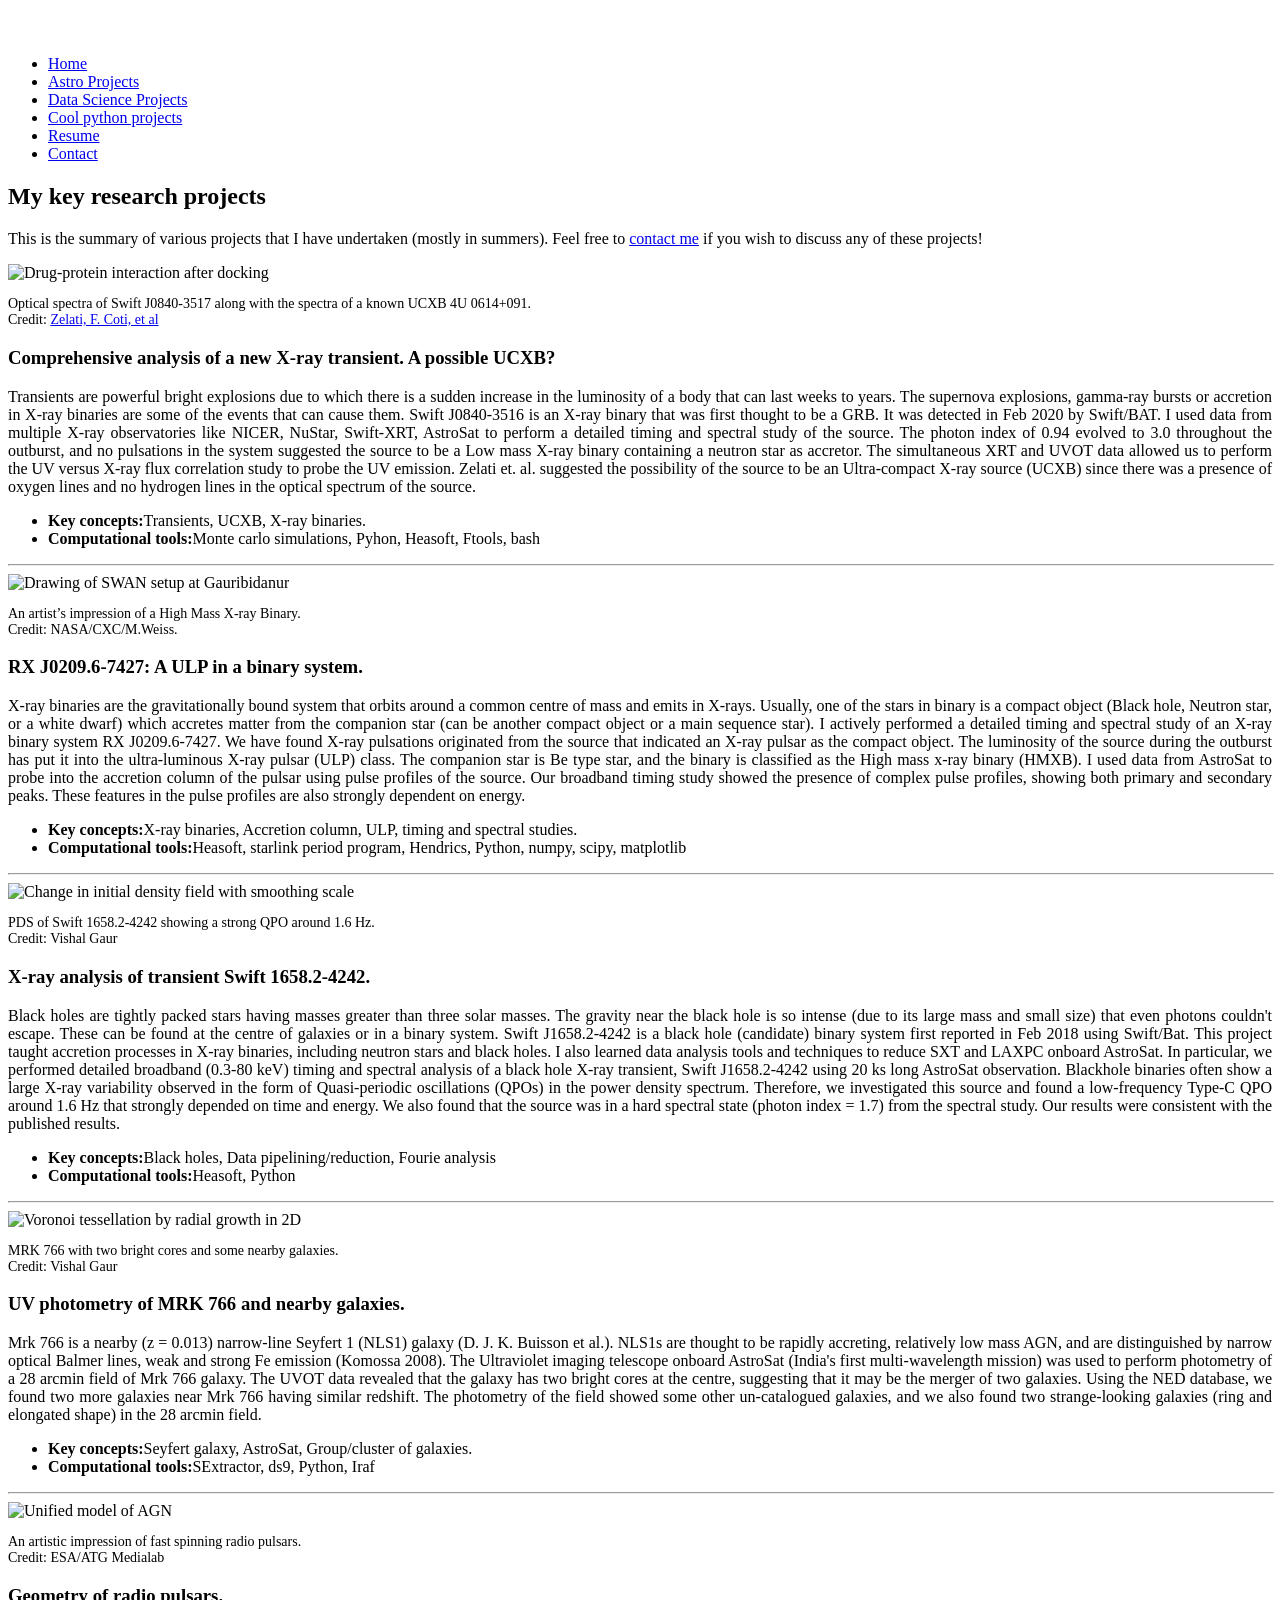
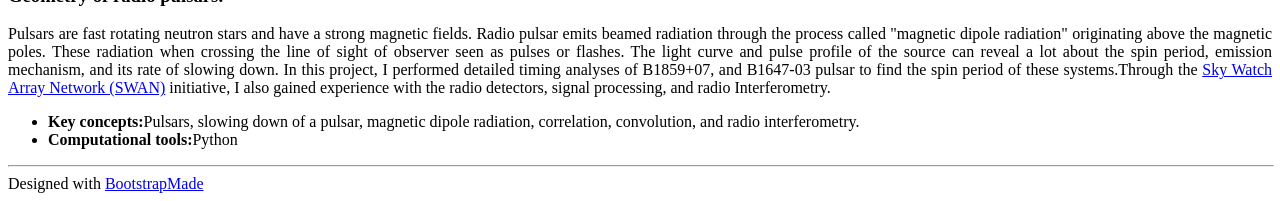
==== astro.html @ d5d59067 "Add files via upload" ====
<!DOCTYPE html>
<html lang="en">

<head>
  <meta charset="utf-8">
  <meta content="width=device-width, initial-scale=1.0" name="viewport">

  <title>Astronomy Projects</title>
  <meta content="" name="description">
  <meta content="" name="keywords">

  <!-- Favicons -->
  <link href="assets/img/favicon.png" rel="icon">
  <link href="assets/img/apple-touch-icon.png" rel="apple-touch-icon">

  <!-- Google Fonts -->
  <link href="https://fonts.googleapis.com/css?family=Open+Sans:300,300i,400,400i,600,600i,700,700i|Raleway:300,300i,400,400i,500,500i,600,600i,700,700i|Poppins:300,300i,400,400i,500,500i,600,600i,700,700i" rel="stylesheet">

  <!-- Vendor CSS Files -->
  <link href="assets/vendor/aos/aos.css" rel="stylesheet">
  <link href="assets/vendor/bootstrap/css/bootstrap.min.css" rel="stylesheet">
  <link href="assets/vendor/bootstrap-icons/bootstrap-icons.css" rel="stylesheet">
  <link href="assets/vendor/boxicons/css/boxicons.min.css" rel="stylesheet">
  <link href="assets/vendor/glightbox/css/glightbox.min.css" rel="stylesheet">
  <link href="assets/vendor/swiper/swiper-bundle.min.css" rel="stylesheet">

  <!-- Template Main CSS File -->
  <link href="assets/css/style.css" rel="stylesheet">

  <!-- =======================================================
  * Template Name: Kelly - v4.7.0
  * Template URL: https://bootstrapmade.com/kelly-free-bootstrap-cv-resume-html-template/
  * Author: BootstrapMade.com
  * License: https://bootstrapmade.com/license/
  ======================================================== -->
</head>

<body>

  <!-- ======= Header ======= -->
  <header id="header" class="fixed-top">
    <div class="container-fluid d-flex justify-content-between align-items-center">

      <h1 class="logo me-auto me-lg-0"><a href="index.html"></a></h1>
      <!-- Uncomment below if you prefer to use an image logo -->
      <a href="index.html" class="logo"><img src="assets/img/iisermlogo.jpg" alt="" class="img-fluid"></a>

      <nav id="navbar" class="navbar order-last order-lg-0">
        <ul>
          <li><a class="active" href="index.html">Home</a></li>
          <li><a href="astro.html">Astro Projects</a></li>
          <li><a href="datascience.html">Data Science Projects</a></li>
          <li><a href="python.html">Cool python projects</a></li>
          <li><a href="resume.html">Resume</a></li>
          <li><a href="contact.html">Contact</a></li>
        </ul>
        <i class="bi bi-list mobile-nav-toggle"></i>
      </nav><!-- .navbar -->

      <div class="header-social-links">
		<a href="mailto:vishalgaur49@gmail.com" class="email"><i class="bi bi-envelope"></i></a>
		<a href="https://github.com/gaurvishal49" class="github"><i class="bi bi-github"></i></a>
        <a href="https://linkedin.com/in/vishal-gaur-4398b719a" class="linkedin"><i class="bi bi-linkedin"></i></i></a>
      </div>

    </div>

  </header><!-- End Header -->

	<main id="main">
		<section id="research" class="about">
			<div class="container" data-aos="fade-up">

				<div class="section-title">
					<h2>My key research projects</h2>
					<p>This is the summary of various projects that I have undertaken (mostly in summers). Feel free to <a href="mailto:vishalgaur49@gmail.com">contact me</a> if you wish to discuss any of these projects!</p>
				</div>

				<div class="row">
					<div class="col-lg-5">
						<img src="assets/img/J0840_optical_spec.png" class="img-fluid" alt="Drug-protein interaction after docking">
						<p style="font-size:14px">Optical spectra of Swift J0840-3517 along with the spectra of a known UCXB 4U 0614+091.<br>Credit: <a href="https://www.aanda.org/articles/aa/abs/2021/06/aa40573-21/aa40573-21.html">Zelati, F. Coti, et al</a></p>
					</div>
					<div class="col-lg-7 pt-4 pt-lg-0 content">
						<h3>Comprehensive analysis of a new X-ray transient. A possible UCXB?</h3>
						<p style="text-align: justify;">
							Transients are powerful bright explosions due to which there is a sudden increase in the luminosity of a body that can last weeks to years. The supernova explosions, gamma-ray bursts or accretion in X-ray binaries are some of the events that can cause them. Swift J0840-3516 is an X-ray binary that was first thought to be a GRB. It was detected in Feb 2020 by Swift/BAT. I used data from multiple X-ray observatories like NICER, NuStar, Swift-XRT, AstroSat to perform a detailed timing and spectral study of the source. The photon index of 0.94 evolved to 3.0 throughout the outburst, and no pulsations in the system suggested the source to be a Low mass X-ray binary containing a neutron star as accretor. The simultaneous XRT and UVOT data allowed us to perform the UV versus X-ray flux correlation study to probe the UV emission. Zelati et. al. suggested the possibility of the source to be an Ultra-compact X-ray source (UCXB) since there was a presence of oxygen lines and no hydrogen lines in the optical spectrum of the source. 
						</p>
						<div class="row">
							<div class="col-lg-12">
								<ul>
									<li><i class="bi bi-chevron-right"></i> <strong>Key concepts:</strong><span>Transients, UCXB, X-ray binaries.</span></li>
									<li><i class="bi bi-chevron-right"></i> <strong>Computational tools:</strong><span>Monte carlo simulations, Pyhon, Heasoft, Ftools, bash</span></li>
								</ul>
							</div>
						</div>
					</div>
					<hr align="center" width="100%">
				</div>
				
				<div class="row">
					<div class="col-lg-5">
						<img src="assets/img/HMXB.jpg" class="img-fluid" alt="Drawing of SWAN setup at Gauribidanur">
						<p style="font-size:14px">An artist’s impression of a High Mass X-ray Binary.<br>Credit: NASA/CXC/M.Weiss.</p>
					</div>
					<div class="col-lg-7 pt-4 pt-lg-0 content">
						<h3>RX J0209.6-7427: A ULP in a binary system.</h3>
						<p style="text-align: justify;">
							X-ray binaries are the gravitationally bound system that orbits around a common centre of mass and emits in X-rays. Usually, one of the stars in binary is a compact object (Black hole, Neutron star, or a white dwarf) which accretes matter from the companion star (can be another compact object or a main sequence star). I actively performed a detailed timing and spectral study of an X-ray binary system RX J0209.6-7427. We have found X-ray pulsations originated from the source that indicated an X-ray pulsar as the compact object. The luminosity of the source during the outburst has put it into the ultra-luminous X-ray pulsar (ULP) class. The companion star is Be type star, and the binary is classified as the High mass x-ray binary (HMXB). I used data from AstroSat to probe into the accretion column of the pulsar using pulse profiles of the source. Our broadband timing study showed the presence of complex pulse profiles, showing both primary and secondary peaks. These features in the pulse profiles are also strongly dependent on energy.
						</p>
						<div class="row">
							<div class="col-lg-12">
								<ul>
									<li><i class="bi bi-chevron-right"></i> <strong>Key concepts:</strong><span>X-ray binaries, Accretion column, ULP, timing and spectral studies.</span></li>
									<li><i class="bi bi-chevron-right"></i> <strong>Computational tools:</strong><span>Heasoft, starlink period program, Hendrics, Python, numpy, scipy, matplotlib</span></li>
								</ul>
							</div>
						</div>
					</div>
					<hr align="center" width="100%">
				</div>
				
				<div class="row" id="hello">
					<div class="col-lg-4">
						<img src="assets/img/1658_qpo.png" class="img-fluid" alt="Change in initial density field with smoothing scale">
						<p style="font-size:14px">PDS of Swift 1658.2-4242 showing a strong QPO around 1.6 Hz.<br>Credit: Vishal Gaur</p>
					</div>
					<div class="col-lg-8 pt-4 pt-lg-0 content">
						<h3>X-ray analysis of transient Swift 1658.2-4242.</h3>
<!-- 						<p class="fst-italic">
							<strong>Supervisors:</strong> , IISER-Mohali; , IUCAA, Pune; , NISER, Bhubaneswar.
						</p> -->
						<p style="text-align: justify;">
							Black holes are tightly packed stars having masses greater than three solar masses. The gravity near the black hole is so intense (due to its large mass and small size) that even photons couldn't escape. These can be found at the centre of galaxies or in a binary system. Swift J1658.2-4242 is a black hole (candidate) binary system first reported in Feb 2018 using Swift/Bat. This project taught accretion processes in X-ray binaries, including neutron stars and black holes. I also learned data analysis tools and techniques to reduce SXT and LAXPC onboard AstroSat. In particular, we performed detailed broadband (0.3-80 keV) timing and spectral analysis of a black hole X-ray transient, Swift J1658.2-4242 using 20 ks long AstroSat observation. Blackhole binaries often show a large X-ray variability observed in the form of Quasi-periodic oscillations (QPOs) in the power density spectrum. Therefore, we investigated this source and found a low-frequency Type-C QPO around 1.6 Hz that strongly depended on time and energy. We also found that the source was in a hard spectral state (photon index = 1.7) from the spectral study. Our results were consistent with the published results.
						</p>
						<div class="row">
							<div class="col-lg-12">
								<ul>
									<li><i class="bi bi-chevron-right"></i> <strong>Key concepts:</strong><span>Black holes, Data pipelining/reduction, Fourie analysis</span></li>
									<li><i class="bi bi-chevron-right"></i> <strong>Computational tools:</strong><span>Heasoft, Python</span></li>
								</ul>
							</div>
						</div>
						</div>
					<hr align="center" width="100%">
				</div>
				
				<div class="row">
					<div class="col-lg-4">
						<img src="assets/img/merger_mrk766.jpeg" class="img-fluid" alt="Voronoi tessellation by radial growth in 2D">
						<p style="font-size:14px">MRK 766 with two bright cores and some nearby galaxies.<br>Credit: Vishal Gaur</p>
					</div>
					<div class="col-lg-8 pt-4 pt-lg-0 content">
						<h3>UV photometry of MRK 766 and nearby galaxies.</h3>
						<p style="text-align: justify;">
							Mrk 766 is a nearby (z = 0.013) narrow-line Seyfert 1 (NLS1) galaxy (D. J. K. Buisson et al.). NLS1s are thought to be rapidly accreting, relatively low mass AGN, and are distinguished by narrow optical Balmer lines, weak and strong Fe emission (Komossa 2008). The Ultraviolet imaging telescope onboard AstroSat (India's first multi-wavelength mission) was used to perform photometry of a 28 arcmin field of Mrk 766 galaxy. The UVOT data revealed that the galaxy has two bright cores at the centre, suggesting that it may be the merger of two galaxies. Using the NED database, we found two more galaxies near Mrk 766 having similar redshift. The photometry of the field showed some other un-catalogued galaxies, and we also found two strange-looking galaxies (ring and elongated shape) in the 28 arcmin field.
						</p>
						<div class="row">
							<div class="col-lg-12">
								<ul>
									<li><i class="bi bi-chevron-right"></i> <strong>Key concepts:</strong><span>Seyfert galaxy, AstroSat, Group/cluster of galaxies.</span></li>
									<li><i class="bi bi-chevron-right"></i> <strong>Computational tools:</strong><span>SExtractor, ds9, Python, Iraf</span></li>
								</ul>
							</div>
						</div>
						</div>
					<hr align="center" width="100%">
				</div>
				
				<div class="row">
					<div class="col-lg-4">
						<img src="assets/img/radio_pulsar.jpg" class="img-fluid" alt="Unified model of AGN">
						<p style="font-size:14px">An artistic impression of fast spinning radio pulsars.<br>Credit: ESA/ATG Medialab</p>
					</div>
					<div class="col-lg-8 pt-4 pt-lg-0 content">
						<!-- <i class="fas fa-compact-disc fa-lg" style="color:#0563bb"></i>   -->
						<h3>Geometry of radio pulsars.</h3>
						<p style="text-align: justify;">
							Pulsars are fast rotating neutron stars and have a strong magnetic fields. Radio pulsar emits beamed radiation through the process called "magnetic dipole radiation" originating above the magnetic poles. These radiation when crossing the line of sight of observer seen as pulses or flashes. The light curve and pulse profile of the source can reveal a lot about the spin period, emission mechanism, and its rate of slowing down. In this project, I performed detailed timing analyses of B1859+07, and B1647-03 pulsar to find the spin period of these systems.Through the <a href="http://www.rri.res.in/SWAN/SWANRRI.html">Sky Watch Array Network (SWAN)</a> initiative, I also gained experience with the radio detectors, signal processing, and radio Interferometry.
						</p>
						<div class="row">
							<div class="col-lg-12">
								<ul>
									<li><i class="bi bi-chevron-right"></i> <strong>Key concepts:</strong><span>Pulsars, slowing down of a pulsar, magnetic dipole radiation, correlation, convolution, and radio interferometry.</span></li>
									<li><i class="bi bi-chevron-right"></i> <strong>Computational tools:</strong><span>Python</span></li>
								</ul>
							</div>
						</div>
						</div>
					<hr align="center" width="100%">
				</div>

				

			</div>
		</section>
  </main><!-- End #main -->


  <!-- ======= Footer ======= -->
	<footer id="footer">
		<div class="container">
			<div class="social-links">
				<a href="mailto:vishalgaur49@gmail.com" class="email"><i class="bi bi-envelope"></i></a>
				<a href="https://github.com/gaurvishal49" class="github"><i class="bi bi-github"></i></a>
				<a href="https://linkedin.com/in/vishal-gaur-4398b719a" class="linkedin"><i class="bi bi-linkedin"></i></i></a>
			</div>
<!-- 			<div class="copyright">
				&copy; Copyright <strong><span>MyResume</span></strong>, <strong><span>Personal</span></strong>. All Rights Reserved
			</div> -->
			<div class="credits">
				<!-- All the links in the footer should remain intact. -->
				<!-- You can delete the links only if you purchased the pro version. -->
				<!-- Licensing information: [license-url] -->
				<!-- Purchase the pro version with working PHP/AJAX contact form: https://bootstrapmade.com/free-html-bootstrap-template-my-resume/ -->
				Designed with <a href="https://bootstrapmade.com/">BootstrapMade</a>
			</div>
		</div>
	</footer><!-- End Footer -->

  <div id="preloader"></div>
  <a href="#" class="back-to-top d-flex align-items-center justify-content-center"><i class="bi bi-arrow-up-short"></i></a>

  <!-- Vendor JS Files -->
  <script src="assets/vendor/purecounter/purecounter.js"></script>
  <script src="assets/vendor/aos/aos.js"></script>
  <script src="assets/vendor/bootstrap/js/bootstrap.bundle.min.js"></script>
  <script src="assets/vendor/glightbox/js/glightbox.min.js"></script>
  <script src="assets/vendor/isotope-layout/isotope.pkgd.min.js"></script>
  <script src="assets/vendor/swiper/swiper-bundle.min.js"></script>
  <script src="assets/vendor/waypoints/noframework.waypoints.js"></script>
  <script src="assets/vendor/php-email-form/validate.js"></script>

  <!-- Template Main JS File -->
  <script src="assets/js/main.js"></script>

</body>

</html>
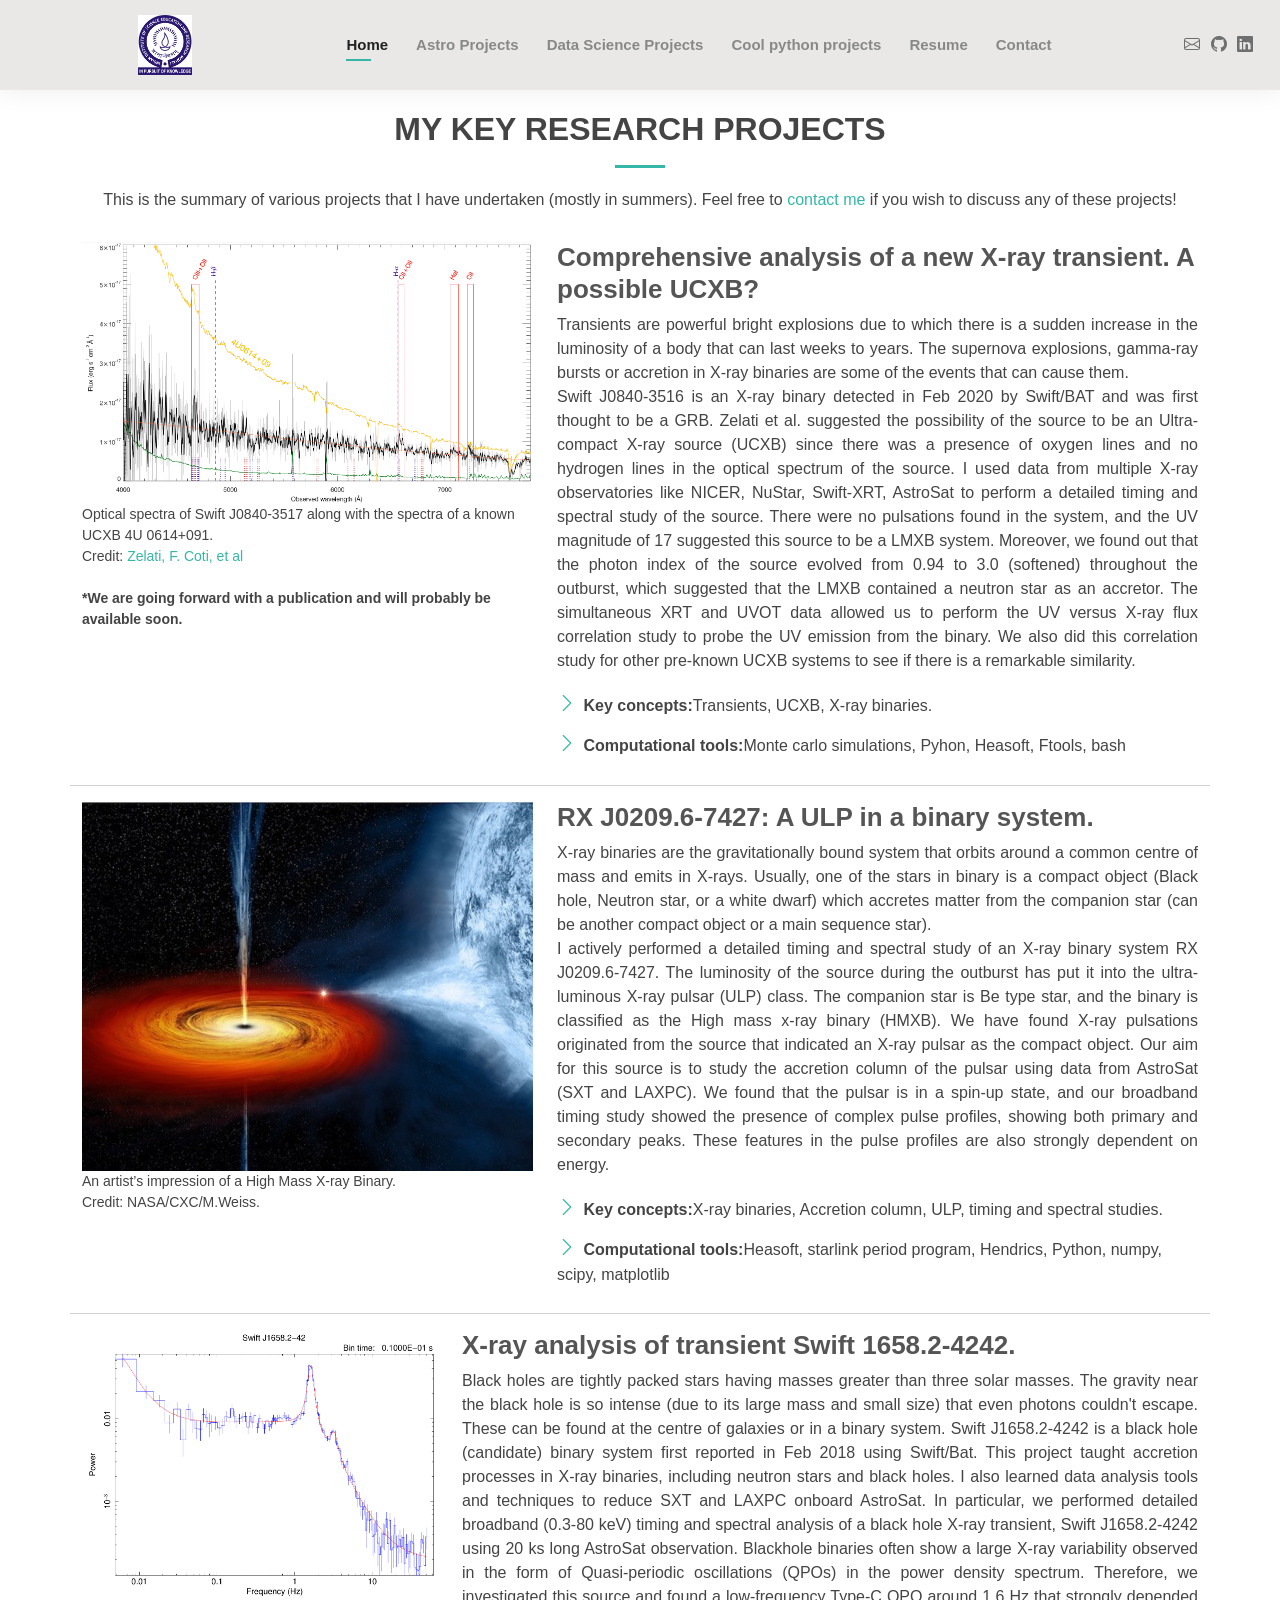
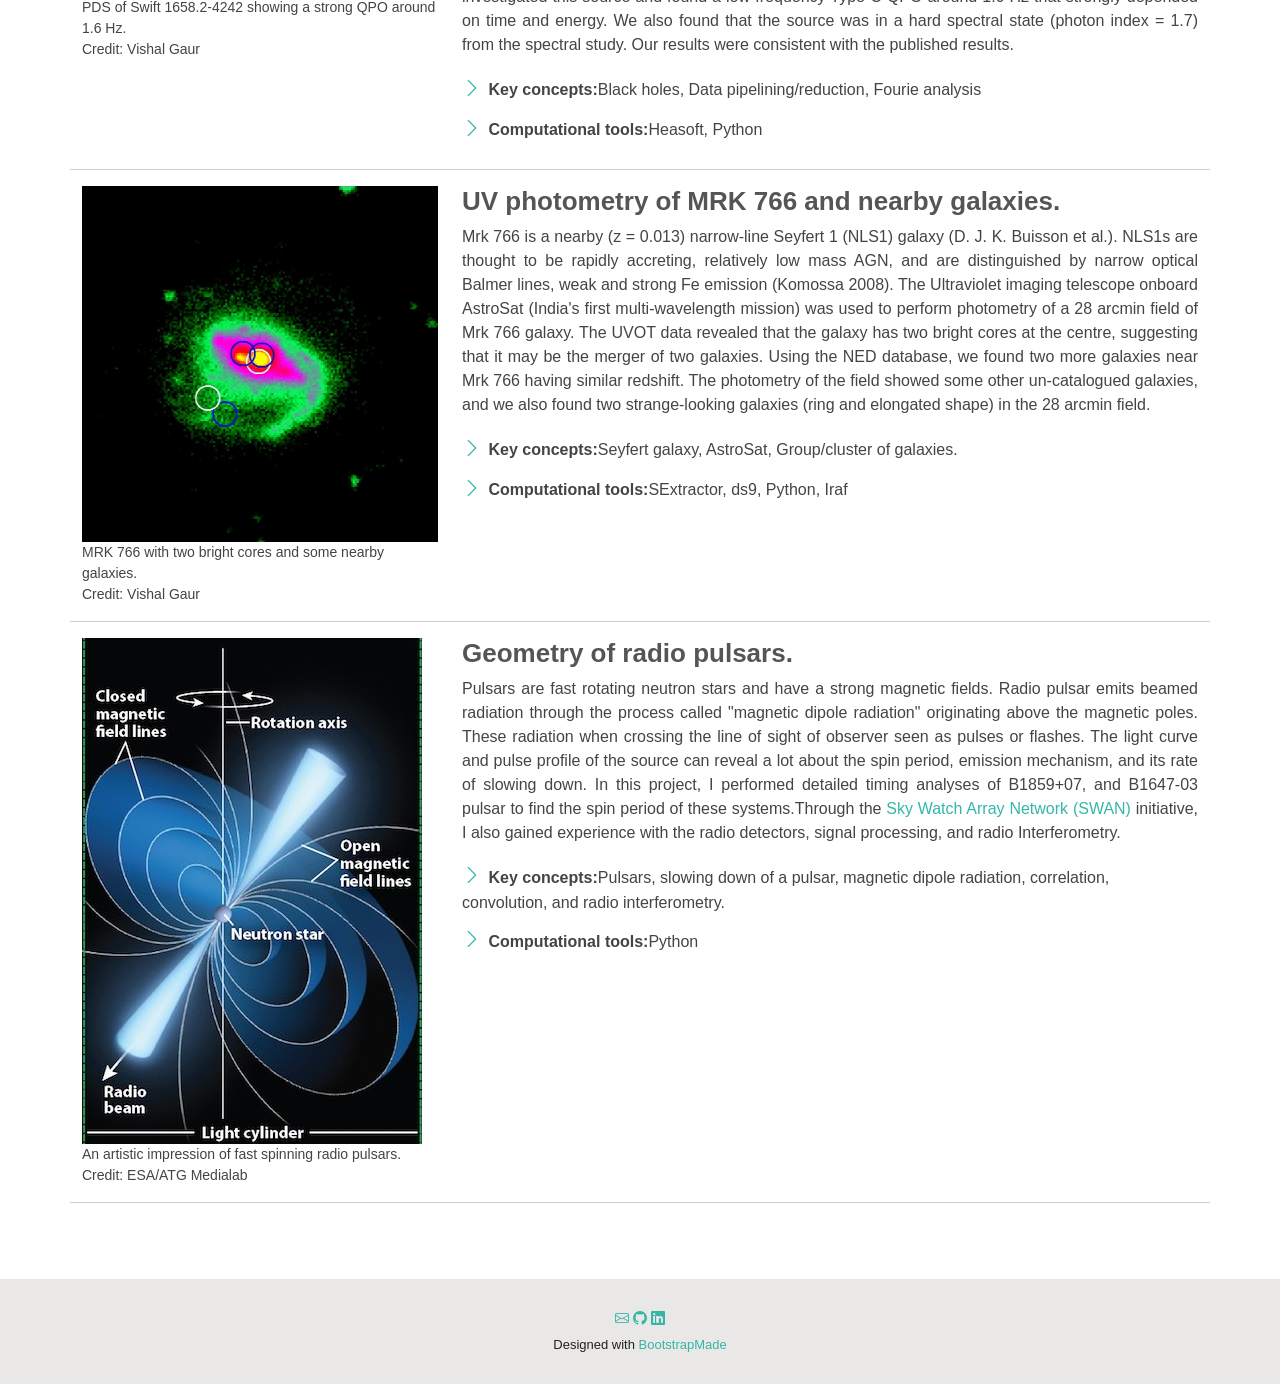
==== commit 029f1d25: "Add files via upload" ====
--- a/astro.html
+++ b/astro.html
@@ -79,12 +79,12 @@
 				<div class="row">
 					<div class="col-lg-5">
 						<img src="assets/img/J0840_optical_spec.png" class="img-fluid" alt="Drug-protein interaction after docking">
-						<p style="font-size:14px">Optical spectra of Swift J0840-3517 along with the spectra of a known UCXB 4U 0614+091.<br>Credit: <a href="https://www.aanda.org/articles/aa/abs/2021/06/aa40573-21/aa40573-21.html">Zelati, F. Coti, et al</a></p>
+						<p style="font-size:14px">Optical spectra of Swift J0840-3517 along with the spectra of a known UCXB 4U 0614+091.<br>Credit: <a href="https://www.aanda.org/articles/aa/abs/2021/06/aa40573-21/aa40573-21.html">Zelati, F. Coti, et al</a> <br> <br> <strong>*We are going forward with a publication and will probably be available soon.</strong></p>
 					</div>
 					<div class="col-lg-7 pt-4 pt-lg-0 content">
 						<h3>Comprehensive analysis of a new X-ray transient. A possible UCXB?</h3>
 						<p style="text-align: justify;">
-							Transients are powerful bright explosions due to which there is a sudden increase in the luminosity of a body that can last weeks to years. The supernova explosions, gamma-ray bursts or accretion in X-ray binaries are some of the events that can cause them. Swift J0840-3516 is an X-ray binary that was first thought to be a GRB. It was detected in Feb 2020 by Swift/BAT. I used data from multiple X-ray observatories like NICER, NuStar, Swift-XRT, AstroSat to perform a detailed timing and spectral study of the source. The photon index of 0.94 evolved to 3.0 throughout the outburst, and no pulsations in the system suggested the source to be a Low mass X-ray binary containing a neutron star as accretor. The simultaneous XRT and UVOT data allowed us to perform the UV versus X-ray flux correlation study to probe the UV emission. Zelati et. al. suggested the possibility of the source to be an Ultra-compact X-ray source (UCXB) since there was a presence of oxygen lines and no hydrogen lines in the optical spectrum of the source. 
+							Transients are powerful bright explosions due to which there is a sudden increase in the luminosity of a body that can last weeks to years. The supernova explosions, gamma-ray bursts or accretion in X-ray binaries are some of the events that can cause them. <br> Swift J0840-3516 is an X-ray binary detected in Feb 2020 by Swift/BAT and was first thought to be a GRB. Zelati et al. suggested the possibility of the source to be an Ultra-compact X-ray source (UCXB) since there was a presence of oxygen lines and no hydrogen lines in the optical spectrum of the source. I used data from multiple X-ray observatories like NICER, NuStar, Swift-XRT, AstroSat to perform a detailed timing and spectral study of the source. There were no pulsations found in the system, and the UV magnitude of 17 suggested this source to be a LMXB system. Moreover, we found out that the photon index of the source evolved from 0.94 to 3.0 (softened) throughout the outburst, which suggested that the LMXB contained a neutron star as an accretor. The simultaneous XRT and UVOT data allowed us to perform the UV versus X-ray flux correlation study to probe the UV emission from the binary. We also did this correlation study for other pre-known UCXB systems to see if there is a remarkable similarity.
 						</p>
 						<div class="row">
 							<div class="col-lg-12">
@@ -106,7 +106,7 @@
 					<div class="col-lg-7 pt-4 pt-lg-0 content">
 						<h3>RX J0209.6-7427: A ULP in a binary system.</h3>
 						<p style="text-align: justify;">
-							X-ray binaries are the gravitationally bound system that orbits around a common centre of mass and emits in X-rays. Usually, one of the stars in binary is a compact object (Black hole, Neutron star, or a white dwarf) which accretes matter from the companion star (can be another compact object or a main sequence star). I actively performed a detailed timing and spectral study of an X-ray binary system RX J0209.6-7427. We have found X-ray pulsations originated from the source that indicated an X-ray pulsar as the compact object. The luminosity of the source during the outburst has put it into the ultra-luminous X-ray pulsar (ULP) class. The companion star is Be type star, and the binary is classified as the High mass x-ray binary (HMXB). I used data from AstroSat to probe into the accretion column of the pulsar using pulse profiles of the source. Our broadband timing study showed the presence of complex pulse profiles, showing both primary and secondary peaks. These features in the pulse profiles are also strongly dependent on energy.
+							X-ray binaries are the gravitationally bound system that orbits around a common centre of mass and emits in X-rays. Usually, one of the stars in binary is a compact object (Black hole, Neutron star, or a white dwarf) which accretes matter from the companion star (can be another compact object or a main sequence star). <br> I actively performed a detailed timing and spectral study of an X-ray binary system RX J0209.6-7427. The luminosity of the source during the outburst has put it into the ultra-luminous X-ray pulsar (ULP) class. The companion star is Be type star, and the binary is classified as the High mass x-ray binary (HMXB). We have found X-ray pulsations originated from the source that indicated an X-ray pulsar as the compact object. Our aim for this source is to study the accretion column of the pulsar using data from AstroSat (SXT and LAXPC). We found that the pulsar is in a spin-up state, and our broadband timing study showed the presence of complex pulse profiles, showing both primary and secondary peaks. These features in the pulse profiles are also strongly dependent on energy.
 						</p>
 						<div class="row">
 							<div class="col-lg-12">
--- a/assets/css/style.css
+++ b/assets/css/style.css
@@ -0,0 +1,1116 @@
+/**
+* Template Name: Kelly - v4.7.0
+* Template URL: https://bootstrapmade.com/kelly-free-bootstrap-cv-resume-html-template/
+* Author: BootstrapMade.com
+* License: https://bootstrapmade.com/license/
+*/
+
+/*--------------------------------------------------------------
+# General
+--------------------------------------------------------------*/
+body {
+  font-family: "Open Sans", sans-serif;
+  color: #444444;
+}
+
+a {
+  color: #34b7a7;
+  text-decoration: none;
+}
+
+a:hover {
+  color: #51cdbe;
+  text-decoration: none;
+}
+
+h1, h2, h3, h4, h5, h6 {
+  font-family: "Raleway", sans-serif;
+}
+
+#main {
+  margin-top: 50px;
+}
+@media (max-width: 992px) {
+  #main {
+    margin-top: 30px;
+  }
+}
+
+/*--------------------------------------------------------------
+# Preloader
+--------------------------------------------------------------*/
+#preloader {
+  position: fixed;
+  top: 0;
+  left: 0;
+  right: 0;
+  bottom: 0;
+  z-index: 9999;
+  overflow: hidden;
+  background: #fff;
+}
+
+#preloader:before {
+  content: "";
+  position: fixed;
+  top: calc(50% - 30px);
+  left: calc(50% - 30px);
+  border: 6px solid #34b7a7;
+  border-top-color: #dcf5f2;
+  border-radius: 50%;
+  width: 60px;
+  height: 60px;
+  -webkit-animation: animate-preloader 1s linear infinite;
+  animation: animate-preloader 1s linear infinite;
+}
+
+@-webkit-keyframes animate-preloader {
+  0% {
+    transform: rotate(0deg);
+  }
+  100% {
+    transform: rotate(360deg);
+  }
+}
+
+@keyframes animate-preloader {
+  0% {
+    transform: rotate(0deg);
+  }
+  100% {
+    transform: rotate(360deg);
+  }
+}
+/*--------------------------------------------------------------
+# Back to top button
+--------------------------------------------------------------*/
+.back-to-top {
+  position: fixed;
+  visibility: hidden;
+  opacity: 0;
+  right: 15px;
+  bottom: 15px;
+  z-index: 996;
+  background: #34b7a7;
+  width: 40px;
+  height: 40px;
+  border-radius: 50px;
+  transition: all 0.4s;
+}
+.back-to-top i {
+  font-size: 24px;
+  color: #fff;
+  line-height: 0;
+}
+.back-to-top:hover {
+  background: #49cbbb;
+  color: #fff;
+}
+.back-to-top.active {
+  visibility: visible;
+  opacity: 1;
+}
+
+/*--------------------------------------------------------------
+# Header
+--------------------------------------------------------------*/
+#header {
+  background: #e9e8e6;
+  box-shadow: 0px 0px 25px 0 rgba(0, 0, 0, 0.08);
+  z-index: 997;
+  padding: 15px 0;
+}
+#header .logo {
+  font-size: 32px;
+  margin: 0;
+  padding: 0;
+  line-height: 1;
+  font-weight: 400;
+  letter-spacing: 2px;
+  text-transform: uppercase;
+}
+#header .logo a {
+  color: #222222;
+}
+#header .logo img {
+  max-height: 60px;
+}
+@media (max-width: 992px) {
+  #header .logo {
+    font-size: 28px;
+  }
+}
+
+/*--------------------------------------------------------------
+# Header Social Links
+--------------------------------------------------------------*/
+.header-social-links {
+  padding-right: 15px;
+}
+.header-social-links a {
+  color: #6f6f6f;
+  padding-left: 6px;
+  display: inline-block;
+  line-height: 0px;
+  transition: 0.3s;
+  font-size: 16px;
+}
+.header-social-links a:hover {
+  color: #34b7a7;
+}
+
+/*--------------------------------------------------------------
+# Navigation Menu
+--------------------------------------------------------------*/
+/**
+* Desktop Navigation 
+*/
+.navbar {
+  padding: 0;
+}
+.navbar ul {
+  margin: 0;
+  padding: 0;
+  display: flex;
+  list-style: none;
+  align-items: center;
+}
+.navbar li {
+  position: relative;
+  padding: 10px 0 10px 28px;
+}
+.navbar a, .navbar a:focus {
+  display: flex;
+  align-items: center;
+  justify-content: space-between;
+  font-family: "Raleway", sans-serif;
+  font-size: 15px;
+  font-weight: 600;
+  color: #888888;
+  white-space: nowrap;
+  transition: 0.3s;
+  position: relative;
+}
+.navbar a i, .navbar a:focus i {
+  font-size: 12px;
+  line-height: 0;
+  margin-left: 5px;
+}
+.navbar > ul > li > a:before {
+  content: "";
+  position: absolute;
+  width: 0;
+  height: 2px;
+  bottom: -5px;
+  left: 0;
+  background-color: #34b7a7;
+  visibility: hidden;
+  width: 0px;
+  transition: all 0.3s ease-in-out 0s;
+}
+.navbar a:hover:before, .navbar li:hover > a:before, .navbar .active:before {
+  visibility: visible;
+  width: 25px;
+}
+.navbar a:hover, .navbar .active, .navbar .active:focus, .navbar li:hover > a {
+  color: #222222;
+}
+.navbar .dropdown ul {
+  display: block;
+  position: absolute;
+  left: 14px;
+  top: calc(100% + 30px);
+  margin: 0;
+  padding: 10px 0;
+  z-index: 99;
+  opacity: 0;
+  visibility: hidden;
+  background: #fff;
+  box-shadow: 0px 0px 30px rgba(127, 137, 161, 0.25);
+  transition: 0.3s;
+  border-radius: 4px;
+}
+.navbar .dropdown ul li {
+  min-width: 200px;
+  padding: 0;
+}
+.navbar .dropdown ul a {
+  padding: 10px 20px;
+  font-size: 15px;
+  text-transform: none;
+  font-weight: 600;
+}
+.navbar .dropdown ul a i {
+  font-size: 12px;
+}
+.navbar .dropdown ul a:hover, .navbar .dropdown ul .active:hover, .navbar .dropdown ul li:hover > a {
+  color: #34b7a7;
+}
+.navbar .dropdown:hover > ul {
+  opacity: 1;
+  top: 100%;
+  visibility: visible;
+}
+.navbar .dropdown .dropdown ul {
+  top: 0;
+  left: calc(100% - 30px);
+  visibility: hidden;
+}
+.navbar .dropdown .dropdown:hover > ul {
+  opacity: 1;
+  top: 0;
+  left: 100%;
+  visibility: visible;
+}
+@media (max-width: 1366px) {
+  .navbar .dropdown .dropdown ul {
+    left: -90%;
+  }
+  .navbar .dropdown .dropdown:hover > ul {
+    left: -100%;
+  }
+}
+
+/**
+* Mobile Navigation 
+*/
+.mobile-nav-toggle {
+  color: #222222;
+  font-size: 28px;
+  cursor: pointer;
+  display: none;
+  line-height: 0;
+  transition: 0.5s;
+}
+.mobile-nav-toggle.bi-x {
+  color: #fff;
+}
+
+@media (max-width: 991px) {
+  .mobile-nav-toggle {
+    display: block;
+  }
+
+  .navbar ul {
+    display: none;
+  }
+}
+.navbar-mobile {
+  position: fixed;
+  overflow: hidden;
+  top: 0;
+  right: 0;
+  left: 0;
+  bottom: 0;
+  background: rgba(9, 9, 9, 0.9);
+  transition: 0.3s;
+  z-index: 999;
+}
+.navbar-mobile .mobile-nav-toggle {
+  position: absolute;
+  top: 15px;
+  right: 15px;
+}
+.navbar-mobile ul {
+  display: block;
+  position: absolute;
+  top: 55px;
+  right: 15px;
+  bottom: 15px;
+  left: 15px;
+  padding: 10px 0;
+  border-radius: 10px;
+  background-color: #fff;
+  overflow-y: auto;
+  transition: 0.3s;
+}
+.navbar-mobile a, .navbar-mobile a:focus {
+  font-size: 15px;
+  padding-right: 15px;
+  color: #222222;
+}
+.navbar-mobile a:hover, .navbar-mobile .active, .navbar-mobile li:hover > a {
+  color: #34b7a7;
+}
+.navbar-mobile .getstarted, .navbar-mobile .getstarted:focus {
+  margin: 15px;
+}
+.navbar-mobile .dropdown ul {
+  position: static;
+  display: none;
+  margin: 10px 20px;
+  padding: 10px 0;
+  z-index: 99;
+  opacity: 1;
+  visibility: visible;
+  background: #fff;
+  box-shadow: 0px 0px 30px rgba(127, 137, 161, 0.25);
+}
+.navbar-mobile .dropdown ul li {
+  min-width: 200px;
+}
+.navbar-mobile .dropdown ul a {
+  padding: 10px 20px;
+}
+.navbar-mobile .dropdown ul a i {
+  font-size: 12px;
+}
+.navbar-mobile .dropdown ul a:hover, .navbar-mobile .dropdown ul .active:hover, .navbar-mobile .dropdown ul li:hover > a {
+  color: #34b7a7;
+}
+.navbar-mobile .dropdown > .dropdown-active {
+  display: block;
+}
+
+/*--------------------------------------------------------------
+# Hero Section
+--------------------------------------------------------------*/
+#hero {
+  width: 100%;
+  height: 100vh;
+  background: url("../img/hero-bg.jpg") top right;
+  background-size: cover;
+}
+#hero .container {
+  padding-top: 70px;
+  position: relative;
+}
+@media (max-width: 992px) {
+  #hero .container {
+    padding-top: 58px;
+  }
+}
+#hero h1 {
+  margin: 0;
+  font-size: 48px;
+  font-weight: 700;
+  line-height: 56px;
+  color: #FFFFFF;
+}
+#hero h2 {
+  color: #CCC6D9;
+  margin: 10px 0 0 0;
+  font-size: 22px;
+}
+#hero .btn-about {
+  font-family: "Raleway", sans-serif;
+  text-transform: uppercase;
+  font-weight: 600;
+  font-size: 12px;
+  letter-spacing: 1px;
+  display: inline-block;
+  padding: 12px 40px;
+  border-radius: 50px;
+  transition: 0.5s;
+  margin-top: 30px;
+  color: #fff;
+  background: #34b7a7;
+}
+#hero .btn-about:hover {
+  background: #3dc8b7;
+}
+@media (min-width: 1024px) {
+  #hero {
+    background-attachment: fixed;
+  }
+}
+@media (max-width: 992px) {
+  #hero:before {
+    content: "";
+    background: rgba(255, 255, 255, 0.8);
+    position: absolute;
+    bottom: 0;
+    top: 0;
+    left: 0;
+    right: 0;
+  }
+  #hero h1 {
+    font-size: 28px;
+    line-height: 36px;
+  }
+  #hero h2 {
+    font-size: 18px;
+    line-height: 24px;
+  }
+}
+
+/*--------------------------------------------------------------
+# Sections General
+--------------------------------------------------------------*/
+section {
+  padding: 60px 0;
+}
+
+.section-bg {
+  background-color: #e7f8f6;
+}
+
+.section-title {
+  text-align: center;
+  padding-bottom: 30px;
+}
+.section-title h2 {
+  font-size: 32px;
+  font-weight: bold;
+  text-transform: uppercase;
+  margin-bottom: 20px;
+  padding-bottom: 20px;
+  position: relative;
+}
+.section-title h2::after {
+  content: "";
+  position: absolute;
+  display: block;
+  width: 50px;
+  height: 3px;
+  background: #34b7a7;
+  bottom: 0;
+  left: calc(50% - 25px);
+}
+.section-title p {
+  margin-bottom: 0;
+}
+
+/*--------------------------------------------------------------
+# Cta
+--------------------------------------------------------------*/
+.cta {
+  background: linear-gradient(rgba(0, 0, 0, 0.6), rgba(0, 0, 0, 0.6)), url("../img/bg-1.jpg") fixed center center;
+  background-size: cover;
+  padding: 80px 0;
+}
+.cta h3 {
+  color: #fff;
+  font-size: 28px;
+  font-weight: 700;
+}
+.cta p {
+  color: #fff;
+}
+.cta .cta-btn {
+  font-family: "Raleway", sans-serif;
+  text-transform: uppercase;
+  font-weight: 500;
+  font-size: 16px;
+  letter-spacing: 1px;
+  display: inline-block;
+  padding: 8px 20px;
+  border-radius: 2px;
+  transition: 0.5s;
+  margin: 10px;
+  border: 2px solid #fff;
+  color: #fff;
+}
+.cta .cta-btn:hover {
+  background: #34b7a7;
+  border: 2px solid #34b7a7;
+}
+@media (max-width: 1024px) {
+  .cta {
+    background-attachment: scroll;
+  }
+}
+@media (min-width: 769px) {
+  .cta .cta-btn-container {
+    display: flex;
+    align-items: center;
+    justify-content: flex-end;
+  }
+}
+
+/*--------------------------------------------------------------
+# About
+--------------------------------------------------------------*/
+.about .content h3 {
+  font-weight: 700;
+  font-size: 26px;
+  color: #555555;
+}
+.about .content ul {
+  list-style: none;
+  padding: 0;
+}
+.about .content ul li {
+  padding-bottom: 10px;
+}
+.about .content ul i {
+  font-size: 20px;
+  padding-right: 2px;
+  color: #34b7a7;
+}
+.about .content p:last-child {
+  margin-bottom: 0;
+}
+
+/*--------------------------------------------------------------
+# Skills
+--------------------------------------------------------------*/
+.skills .progress {
+  height: 60px;
+  display: block;
+  background: none;
+  border-radius: 0;
+}
+.skills .progress .skill {
+  padding: 10px 0;
+  margin: 0 0 6px 0;
+  text-transform: uppercase;
+  display: block;
+  font-weight: 600;
+  font-family: "Poppins", sans-serif;
+  color: #222222;
+}
+.skills .progress .skill .val {
+  float: right;
+  font-style: normal;
+}
+.skills .progress-bar-wrap {
+  background: #f3f3f3;
+}
+.skills .progress-bar {
+  width: 1px;
+  height: 10px;
+  transition: 0.9s;
+  background-color: #34b7a7;
+}
+
+/*--------------------------------------------------------------
+# Facts
+--------------------------------------------------------------*/
+.facts .counters span {
+  font-size: 48px;
+  display: block;
+  color: #34b7a7;
+}
+.facts .counters p {
+  padding: 0;
+  margin: 0 0 20px 0;
+  font-family: "Raleway", sans-serif;
+  font-size: 14px;
+}
+
+/*--------------------------------------------------------------
+# Testimonials
+--------------------------------------------------------------*/
+.testimonials .section-header {
+  margin-bottom: 40px;
+}
+.testimonials .testimonials-carousel, .testimonials .testimonials-slider {
+  overflow: hidden;
+}
+.testimonials .testimonial-item {
+  text-align: center;
+}
+.testimonials .testimonial-item .testimonial-img {
+  width: 120px;
+  border-radius: 50%;
+  border: 4px solid #fff;
+  margin: 0 auto;
+}
+.testimonials .testimonial-item h3 {
+  font-size: 20px;
+  font-weight: bold;
+  margin: 10px 0 5px 0;
+  color: #111;
+}
+.testimonials .testimonial-item h4 {
+  font-size: 14px;
+  color: #999;
+  margin: 0 0 15px 0;
+}
+.testimonials .testimonial-item .quote-icon-left, .testimonials .testimonial-item .quote-icon-right {
+  color: #c8efea;
+  font-size: 26px;
+}
+.testimonials .testimonial-item .quote-icon-left {
+  display: inline-block;
+  left: -5px;
+  position: relative;
+}
+.testimonials .testimonial-item .quote-icon-right {
+  display: inline-block;
+  right: -5px;
+  position: relative;
+  top: 10px;
+}
+.testimonials .testimonial-item p {
+  font-style: italic;
+  margin: 0 auto 15px auto;
+}
+@media (min-width: 992px) {
+  .testimonials .testimonial-item p {
+    width: 80%;
+  }
+}
+.testimonials .swiper-pagination {
+  margin-top: 20px;
+  position: relative;
+}
+.testimonials .swiper-pagination .swiper-pagination-bullet {
+  width: 12px;
+  height: 12px;
+  background-color: #fff;
+  opacity: 1;
+  border: 1px solid #34b7a7;
+}
+.testimonials .swiper-pagination .swiper-pagination-bullet-active {
+  background-color: #34b7a7;
+}
+
+/*--------------------------------------------------------------
+# Resume
+--------------------------------------------------------------*/
+.resume .resume-title {
+  font-size: 26px;
+  font-weight: 400;
+  margin-top: 20px;
+  margin-bottom: 20px;
+  color: #222222;
+}
+.resume .resume-item {
+  padding: 0 0 20px 20px;
+  margin-top: -2px;
+  border-left: 2px solid #34b7a7;
+  position: relative;
+}
+.resume .resume-item h4 {
+  line-height: 18px;
+  font-size: 18px;
+  font-weight: 600;
+  font-family: "Poppins", sans-serif;
+  color: #1d685f;
+  margin-bottom: 10px;
+}
+.resume .resume-item h5 {
+  font-size: 16px;
+  background: #effbf9;
+  padding: 5px 15px;
+  display: inline-block;
+  font-weight: 600;
+  margin-bottom: 10px;
+  color: #34b7a7;
+}
+.resume .resume-item ul {
+  padding-left: 20px;
+}
+.resume .resume-item ul li {
+  padding-bottom: 10px;
+}
+.resume .resume-item:last-child {
+  padding-bottom: 0;
+}
+.resume .resume-item::before {
+  content: "";
+  position: absolute;
+  width: 16px;
+  height: 16px;
+  border-radius: 50px;
+  left: -9px;
+  top: 0;
+  background: #fff;
+  border: 2px solid #34b7a7;
+}
+
+/*--------------------------------------------------------------
+# Services
+--------------------------------------------------------------*/
+.services .icon-box {
+  text-align: center;
+  padding: 70px 20px 80px 20px;
+  transition: all ease-in-out 0.3s;
+  background: #fff;
+  box-shadow: 0px 0 35px 0 rgba(0, 0, 0, 0.08);
+}
+.services .icon-box .icon {
+  margin: 0 auto;
+  width: 100px;
+  height: 100px;
+  display: flex;
+  align-items: center;
+  justify-content: center;
+  transition: ease-in-out 0.3s;
+  position: relative;
+}
+.services .icon-box .icon i {
+  font-size: 36px;
+  transition: 0.5s;
+  position: relative;
+}
+.services .icon-box .icon svg {
+  position: absolute;
+  top: 0;
+  left: 0;
+}
+.services .icon-box .icon svg path {
+  transition: 0.5s;
+  fill: #f5f5f5;
+}
+.services .icon-box h4 {
+  font-weight: 600;
+  margin: 10px 0 15px 0;
+  font-size: 22px;
+}
+.services .icon-box h4 a {
+  color: #222222;
+  transition: ease-in-out 0.3s;
+}
+.services .icon-box p {
+  line-height: 24px;
+  font-size: 14px;
+  margin-bottom: 0;
+}
+.services .iconbox-blue i {
+  color: #47aeff;
+}
+.services .iconbox-blue:hover .icon i {
+  color: #fff;
+}
+.services .iconbox-blue:hover .icon path {
+  fill: #47aeff;
+}
+.services .iconbox-orange i {
+  color: #ffa76e;
+}
+.services .iconbox-orange:hover .icon i {
+  color: #fff;
+}
+.services .iconbox-orange:hover .icon path {
+  fill: #ffa76e;
+}
+.services .iconbox-pink i {
+  color: #e80368;
+}
+.services .iconbox-pink:hover .icon i {
+  color: #fff;
+}
+.services .iconbox-pink:hover .icon path {
+  fill: #e80368;
+}
+.services .iconbox-yellow i {
+  color: #ffbb2c;
+}
+.services .iconbox-yellow:hover .icon i {
+  color: #fff;
+}
+.services .iconbox-yellow:hover .icon path {
+  fill: #ffbb2c;
+}
+.services .iconbox-red i {
+  color: #ff5828;
+}
+.services .iconbox-red:hover .icon i {
+  color: #fff;
+}
+.services .iconbox-red:hover .icon path {
+  fill: #ff5828;
+}
+.services .iconbox-teal i {
+  color: #11dbcf;
+}
+.services .iconbox-teal:hover .icon i {
+  color: #fff;
+}
+.services .iconbox-teal:hover .icon path {
+  fill: #11dbcf;
+}
+
+/*--------------------------------------------------------------
+# Portfolio
+--------------------------------------------------------------*/
+.portfolio .portfolio-item {
+  margin-bottom: 30px;
+}
+.portfolio #portfolio-flters {
+  padding: 0;
+  margin: 0 auto 20px auto;
+  list-style: none;
+  text-align: center;
+}
+.portfolio #portfolio-flters li {
+  cursor: pointer;
+  display: inline-block;
+  padding: 8px 16px 10px 16px;
+  font-size: 13px;
+  font-weight: 500;
+  line-height: 1;
+  text-transform: uppercase;
+  color: #444444;
+  margin-bottom: 5px;
+  transition: all 0.3s ease-in-out;
+  border-radius: 50px;
+}
+.portfolio #portfolio-flters li:hover, .portfolio #portfolio-flters li.filter-active {
+  color: #fff;
+  background: #34b7a7;
+}
+.portfolio #portfolio-flters li:last-child {
+  margin-right: 0;
+}
+.portfolio .portfolio-wrap {
+  transition: 0.3s;
+  position: relative;
+  overflow: hidden;
+  z-index: 1;
+  background: rgba(34, 34, 34, 0.6);
+}
+.portfolio .portfolio-wrap::before {
+  content: "";
+  background: rgba(34, 34, 34, 0.6);
+  position: absolute;
+  left: 0;
+  right: 0;
+  top: 0;
+  bottom: 0;
+  transition: all ease-in-out 0.3s;
+  z-index: 2;
+  opacity: 0;
+}
+.portfolio .portfolio-wrap img {
+  transition: all ease-in-out 0.3s;
+}
+.portfolio .portfolio-wrap .portfolio-info {
+  opacity: 0;
+  position: absolute;
+  top: 0;
+  left: 0;
+  right: 0;
+  bottom: 0;
+  z-index: 3;
+  transition: all ease-in-out 0.3s;
+  display: flex;
+  flex-direction: column;
+  justify-content: flex-end;
+  align-items: flex-start;
+  padding: 20px;
+}
+.portfolio .portfolio-wrap .portfolio-info h4 {
+  font-size: 20px;
+  color: #fff;
+  font-weight: 600;
+}
+.portfolio .portfolio-wrap .portfolio-info p {
+  color: rgba(255, 255, 255, 0.7);
+  font-size: 14px;
+  text-transform: uppercase;
+  padding: 0;
+  margin: 0;
+  font-style: italic;
+}
+.portfolio .portfolio-wrap .portfolio-links {
+  text-align: center;
+  z-index: 4;
+}
+.portfolio .portfolio-wrap .portfolio-links a {
+  color: #fff;
+  margin: 0 5px 0 0;
+  font-size: 28px;
+  display: inline-block;
+  transition: 0.3s;
+}
+.portfolio .portfolio-wrap .portfolio-links a:hover {
+  color: #78d9cd;
+}
+.portfolio .portfolio-wrap:hover::before {
+  opacity: 1;
+}
+.portfolio .portfolio-wrap:hover img {
+  transform: scale(1.2);
+}
+.portfolio .portfolio-wrap:hover .portfolio-info {
+  opacity: 1;
+}
+
+/*--------------------------------------------------------------
+# Portfolio Details
+--------------------------------------------------------------*/
+.portfolio-details {
+  padding-top: 0;
+}
+.portfolio-details .portfolio-details-slider img {
+  width: 100%;
+}
+.portfolio-details .portfolio-details-slider .swiper-pagination {
+  margin-top: 20px;
+  position: relative;
+}
+.portfolio-details .portfolio-details-slider .swiper-pagination .swiper-pagination-bullet {
+  width: 12px;
+  height: 12px;
+  background-color: #fff;
+  opacity: 1;
+  border: 1px solid #34b7a7;
+}
+.portfolio-details .portfolio-details-slider .swiper-pagination .swiper-pagination-bullet-active {
+  background-color: #34b7a7;
+}
+.portfolio-details .portfolio-info {
+  padding: 30px;
+  box-shadow: 0px 0 30px rgba(34, 34, 34, 0.08);
+}
+.portfolio-details .portfolio-info h3 {
+  font-size: 22px;
+  font-weight: 700;
+  margin-bottom: 20px;
+  padding-bottom: 20px;
+  border-bottom: 1px solid #eee;
+}
+.portfolio-details .portfolio-info ul {
+  list-style: none;
+  padding: 0;
+  font-size: 15px;
+}
+.portfolio-details .portfolio-info ul li + li {
+  margin-top: 10px;
+}
+.portfolio-details .portfolio-description {
+  padding-top: 30px;
+}
+.portfolio-details .portfolio-description h2 {
+  font-size: 26px;
+  font-weight: 700;
+  margin-bottom: 20px;
+}
+.portfolio-details .portfolio-description p {
+  padding: 0;
+}
+
+/*--------------------------------------------------------------
+# Contact
+--------------------------------------------------------------*/
+.contact .info {
+  width: 100%;
+  background: #fff;
+}
+.contact .info i {
+  font-size: 20px;
+  color: #34b7a7;
+  float: left;
+  width: 44px;
+  height: 44px;
+  background: #effbf9;
+  display: flex;
+  justify-content: center;
+  align-items: center;
+  border-radius: 50px;
+  transition: all 0.3s ease-in-out;
+}
+.contact .info h4 {
+  padding: 0 0 0 60px;
+  font-size: 22px;
+  font-weight: 600;
+  margin-bottom: 5px;
+  color: #222222;
+}
+.contact .info p {
+  padding: 0 0 0 60px;
+  margin-bottom: 0;
+  font-size: 14px;
+  color: #555555;
+}
+.contact .info .email, .contact .info .phone {
+  margin-top: 40px;
+}
+.contact .info .email:hover i, .contact .info .address:hover i, .contact .info .phone:hover i {
+  background: #34b7a7;
+  color: #fff;
+}
+.contact .php-email-form {
+  width: 100%;
+  background: #fff;
+}
+.contact .php-email-form .form-group {
+  padding-bottom: 8px;
+}
+.contact .php-email-form .error-message {
+  display: none;
+  color: #fff;
+  background: #ed3c0d;
+  text-align: center;
+  padding: 15px;
+  font-weight: 600;
+}
+.contact .php-email-form .sent-message {
+  display: none;
+  color: #fff;
+  background: #18d26e;
+  text-align: center;
+  padding: 15px;
+  font-weight: 600;
+}
+.contact .php-email-form .loading {
+  display: none;
+  background: #fff;
+  text-align: center;
+  padding: 15px;
+}
+.contact .php-email-form .loading:before {
+  content: "";
+  display: inline-block;
+  border-radius: 50%;
+  width: 24px;
+  height: 24px;
+  margin: 0 10px -6px 0;
+  border: 3px solid #18d26e;
+  border-top-color: #eee;
+  -webkit-animation: animate-loading 1s linear infinite;
+  animation: animate-loading 1s linear infinite;
+}
+.contact .php-email-form input, .contact .php-email-form textarea {
+  border-radius: 4px;
+  box-shadow: none;
+  font-size: 14px;
+}
+.contact .php-email-form input:focus, .contact .php-email-form textarea:focus {
+  border-color: #34b7a7;
+}
+.contact .php-email-form input {
+  height: 44px;
+}
+.contact .php-email-form textarea {
+  padding: 10px 12px;
+}
+.contact .php-email-form button[type=submit] {
+  background: #34b7a7;
+  border: 0;
+  padding: 10px 30px 12px 30px;
+  color: #fff;
+  transition: 0.4s;
+  border-radius: 50px;
+}
+.contact .php-email-form button[type=submit]:hover {
+  background: #3dc8b7;
+}
+@-webkit-keyframes animate-loading {
+  0% {
+    transform: rotate(0deg);
+  }
+  100% {
+    transform: rotate(360deg);
+  }
+}
+@keyframes animate-loading {
+  0% {
+    transform: rotate(0deg);
+  }
+  100% {
+    transform: rotate(360deg);
+  }
+}
+
+/*--------------------------------------------------------------
+# Footer
+--------------------------------------------------------------*/
+#footer {
+  background: #e9e8e6;
+  padding: 30px 0;
+  color: #222222;
+  font-size: 14px;
+  text-align: center;
+}
+#footer .credits {
+  padding-top: 5px;
+  font-size: 13px;
+}
+#footer .credits a {
+  color: #34b7a7;
+}
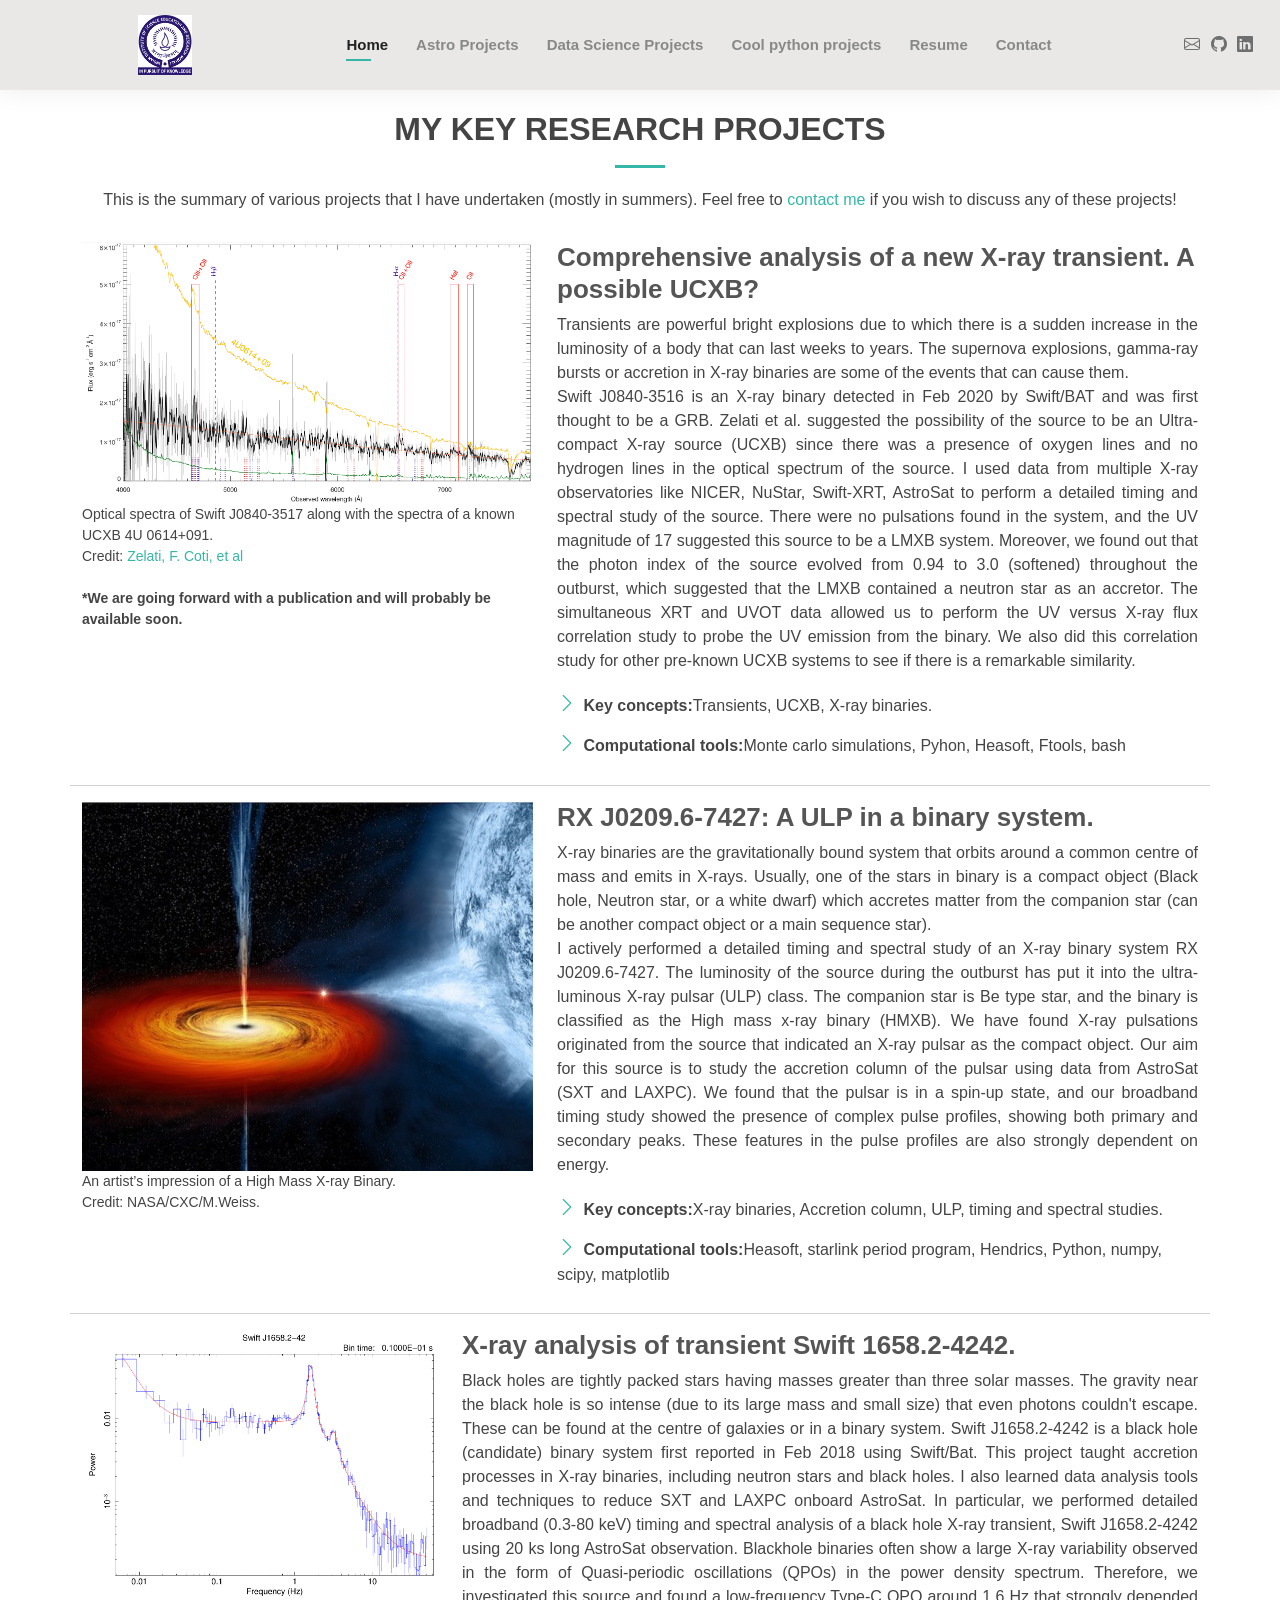
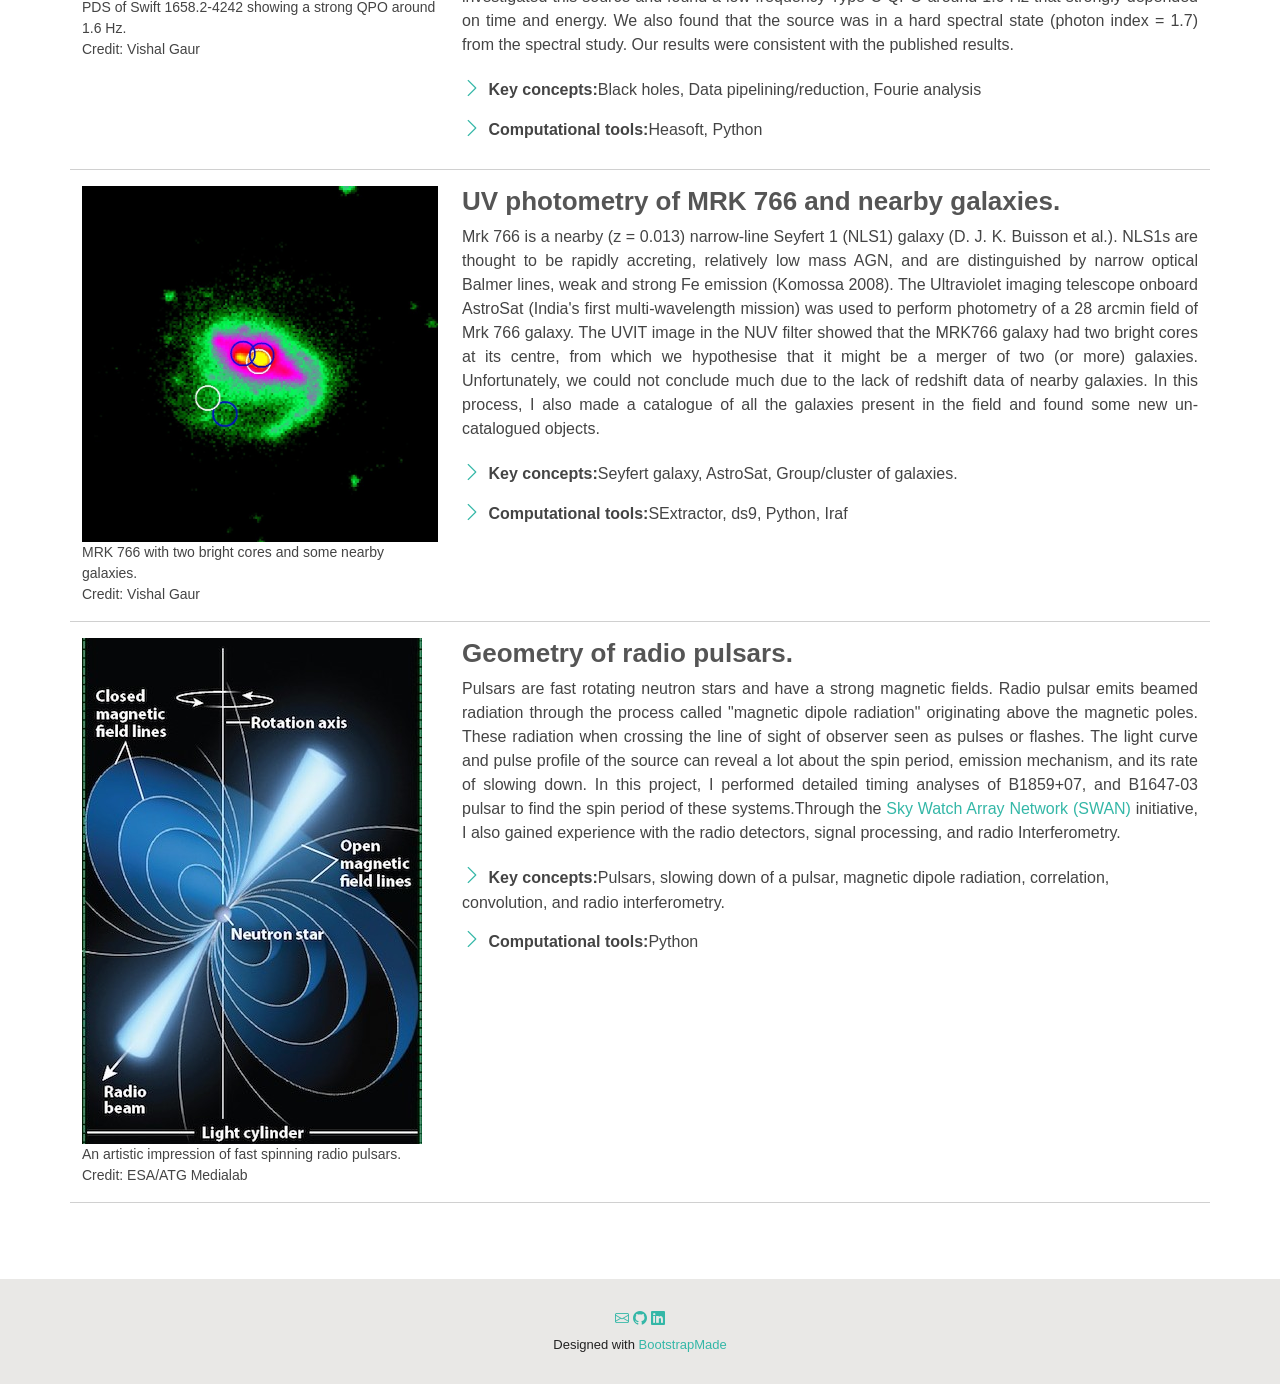
==== commit 61d4032a: "Add files via upload" ====
--- a/astro.html
+++ b/astro.html
@@ -153,7 +153,7 @@
 					<div class="col-lg-8 pt-4 pt-lg-0 content">
 						<h3>UV photometry of MRK 766 and nearby galaxies.</h3>
 						<p style="text-align: justify;">
-							Mrk 766 is a nearby (z = 0.013) narrow-line Seyfert 1 (NLS1) galaxy (D. J. K. Buisson et al.). NLS1s are thought to be rapidly accreting, relatively low mass AGN, and are distinguished by narrow optical Balmer lines, weak and strong Fe emission (Komossa 2008). The Ultraviolet imaging telescope onboard AstroSat (India's first multi-wavelength mission) was used to perform photometry of a 28 arcmin field of Mrk 766 galaxy. The UVOT data revealed that the galaxy has two bright cores at the centre, suggesting that it may be the merger of two galaxies. Using the NED database, we found two more galaxies near Mrk 766 having similar redshift. The photometry of the field showed some other un-catalogued galaxies, and we also found two strange-looking galaxies (ring and elongated shape) in the 28 arcmin field.
+							Mrk 766 is a nearby (z = 0.013) narrow-line Seyfert 1 (NLS1) galaxy (D. J. K. Buisson et al.). NLS1s are thought to be rapidly accreting, relatively low mass AGN, and are distinguished by narrow optical Balmer lines, weak and strong Fe emission (Komossa 2008). The Ultraviolet imaging telescope onboard AstroSat (India's first multi-wavelength mission) was used to perform photometry of a 28 arcmin field of Mrk 766 galaxy. The UVIT image in the NUV filter showed that the MRK766 galaxy had two bright cores at its centre, from which we hypothesise that it might be a merger of two (or more) galaxies. Unfortunately, we could not conclude much due to the lack of redshift data of nearby galaxies. In this process, I also made a catalogue of all the galaxies present in the field and found some new un-catalogued objects.
 						</p>
 						<div class="row">
 							<div class="col-lg-12">
